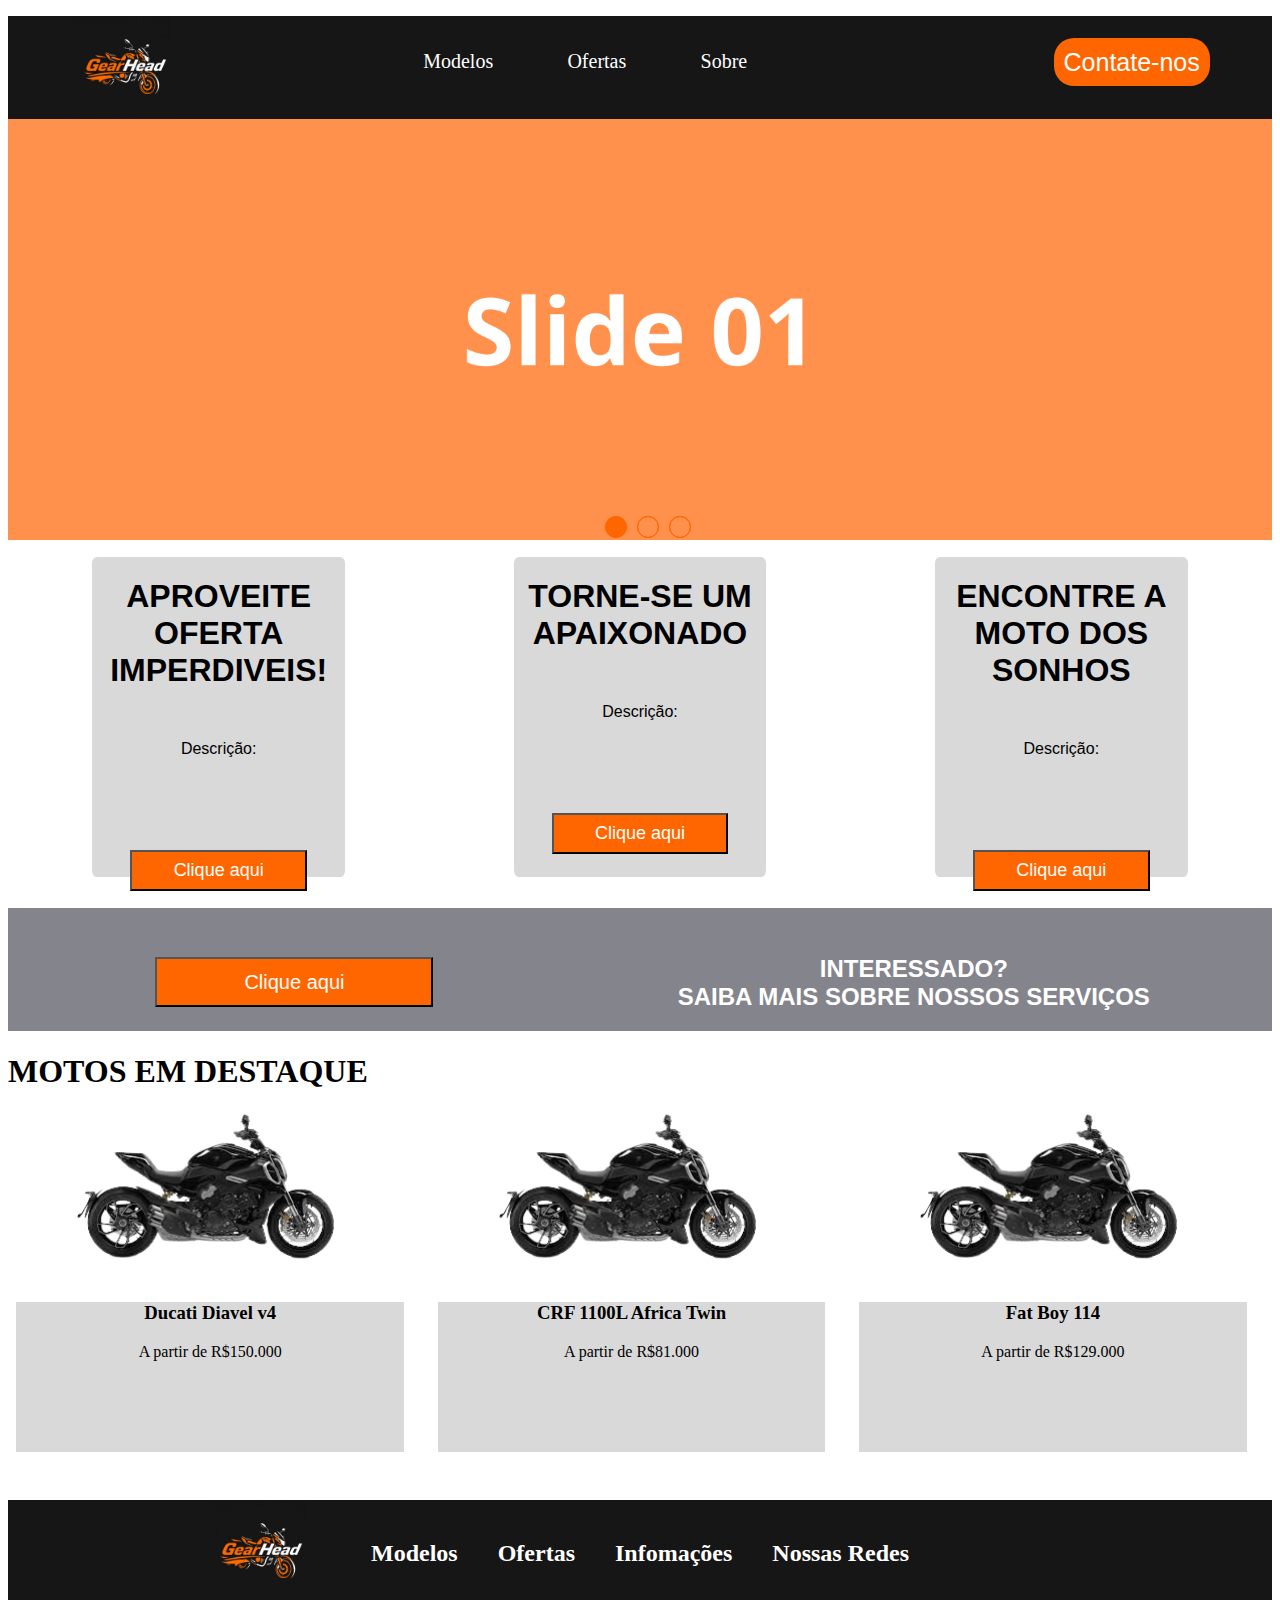
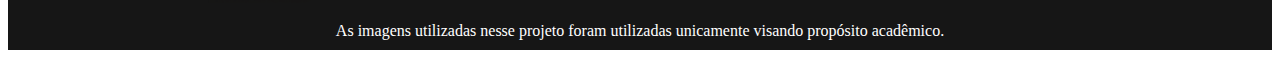
==== index.html @ 6c8fad57 "alteração no footer" ====
<!DOCTYPE html>
<html lang="pt-br">
<head>
    <meta charset="UTF-8">
    <meta name="viewport" content="width=device-width, initial-scale=1.0">
    <link rel="stylesheet" href="index.css">
    <link rel="preconnect" href="https://fonts.googleapis.com">
    <link rel="preconnect" href="https://fonts.gstatic.com" crossorigin>
    <script src="slide.js" defer></script>
    <script src="menu.js" defer></script>
    <title>GearHead</title>
</head>
<body>
    <header>
        <div><img src="Imagens/Logo.png" alt="" class="logo"></div>
        <div><button onclick="toggleMenu()" class="menu_icon"><img src="Imagens/menu_fill.png" alt="" width="35px" id="menu_icon"></button></div>
        <div class="menu_aba">    
            <ul class="links">
                <li>
                    <a class="a_link" href="modelos.html">Modelos</a>
                </li>
                <li>
                    <a class="a_link" href="ofertas.html">Ofertas</a>
                </li>
                <li>
                    <a class="a_link" href="sobre.html">Sobre</a>
                </li>
                <li id="li_button">
                    <a href="contato.html" class="contato">Contate-nos</a>
                </li> 
            </ul>
        </div>
    </header>
    
    <section class="slider">
        <div class="slider-content">
            <input type="radio" name="btn-radio" id="radio1">
            <input type="radio" name="btn-radio" id="radio2">
            <input type="radio" name="btn-radio" id="radio3">

            <div class="slide-box primeiro">
                <img class="img-desktop" src="Imagens/SLIDE 01.png" alt="slide 1">
                <img class="img-mobile"src="Imagens/Slide 01 mob.png" alt="slide 1">
            </div>

            <div class="slide-box">
                <img class="img-desktop" src="Imagens/SLIDE 02.png" alt="slide 2">
                <img class="img-mobile" src="Imagens/Slide 02 mob.png" alt="slide 2">
            </div>

            <div class="slide-box">
                <img class="img-desktop" src="Imagens/SLIDE 03.png" alt="slide 3">
                <img class="img-mobile" src="Imagens/Slide 03 mob.png" alt="slide 3">
            </div>
            
            <div class="nav-auto">
                <div class="auto-btn1"></div>
                <div class="auto-btn2"></div>
                <div class="auto-btn3"></div>
            </div>

            <div class="nav-manual">
                <label for="radio1" class="manual-btn"></label>
                <label for="radio2" class="manual-btn"></label>
                <label for="radio3" class="manual-btn"></label>
            </div>
        </div>
    </section>

    <section class="container">
        <div class="card">
            <h1 class="title">APROVEITE OFERTA IMPERDIVEIS!</h1>
            <p>Descrição:</p>
            <button>Clique aqui</button>
        </div>
        <div class="card">
            <h1>TORNE-SE UM APAIXONADO</h1>
            <p>Descrição:</p>
            <button>Clique aqui</button>
        </div>
        <div class="card">
            <h1>ENCONTRE A MOTO DOS SONHOS</h1>
            <p>Descrição:</p>
            <button>Clique aqui</button>
        </div>
    </section>
    <section class="tira">
        <button>Clique aqui</button>
        
        <h2><br>INTERESSADO?<br>SAIBA MAIS SOBRE NOSSOS SERVIÇOS</h2>
    </section>
    
    <h1 class="destaque">MOTOS EM DESTAQUE</h1>
    
    <section class="container">
        <div class="ofertas">
            <a href="">
            <img src="Imagens/ducati-removebg-preview.png" alt="Ducati Diavel v4">
            <div class="baixo">
            <h3>Ducati Diavel v4</h3>
            <p>A partir de R$150.000</p>
        </a>
        </div>
        </div>
        <div class="ofertas">
        <a href="">
            <img src="Imagens/ducati-removebg-preview.png" alt="CRF 1100L Africa Twin">
            <div class="baixo">
            <h3>CRF 1100L Africa Twin </h3>
            <p>A partir de R$81.000</p>
        </a>
        </div>
        </div>
        <div class="ofertas">
        <a href="">
            <img src="Imagens/ducati-removebg-preview.png" alt="Fat Boy 114">
            <div class="baixo">
            <h3>Fat Boy 114</h3>
            <p>A partir de R$129.000</p>
        </a>
        </div>
        </div>
    </section>
    <div class="roda">     
        <img src="Imagens/Logo.png" alt="" class="icon">
    <div class="rodaPe">
        <a class="tit" href=""><h2 >Modelos</h2></a>
        <a class="tit" href=""><h2 >Ofertas</h2></a>
        <a class="tit" href=""><h2 >Infomações</h2></a>
        <a class="tit" href=""><h2 >Nossas Redes</h2></a>
    </div>
    <p class="ancora">As imagens utilizadas nesse projeto foram utilizadas unicamente visando propósito acadêmico.</p>
</div>

</body>
</html>
---- index.css ----
section.container{
  display: grid;
  grid-template-columns: 1fr 1fr 1fr;
  background-color: #ffff;
  text-align: center;
  margin-top: 1%;
  height: 300px;
}

.card{
  background-color: rgb(217, 217, 217);
  width: 60%;
  margin-left: 20%;
  height: 100%;
  border-radius: 2%;
  
}

.card h1{
  font-family: 'Righteous',sans-serif;
}

.card button{
  background-color: rgb(255, 102, 0, 1);
  color:white;
  height: 13%;
  width: 70%;
  font-size: large;
  font-family: 'Righteous',sans-serif;
  margin-top: 30%;
}

.card p{
  font-family: 'Righteous',sans-serif;
  margin-top: 20%;
}

.tira{
  background-color: rgb(132, 132, 140);
  margin-top: 4%;
  display: flex;
  align-items: center;
  justify-content: space-around;
}

.tira button{
  background-color: rgb(255, 102, 0, 1);
  color:white;
  height: 50px;
  width: 22%;
  font-size:  20px;
  font-family: 'Righteous',sans-serif;
  margin-top: 2%;
  margin-left: 2%;
  
  
}

.tira h2{
  font-family: 'Righteous',sans-serif;
  color: white;
  text-align: center;
}

.ofertas{
  margin-left: 2%;
  margin-right: 6%;
}
.baixo{
  background-color:  rgb(217, 217, 217);
  height: 50%;

}

.ofertas img{
  width: 300px;
}

.ofertas a{
  text-decoration: none;
  color:black;
}
.ofertas p{
  text-decoration: none;
  color:black;
}

.ofertas a:hover{
  text-decoration: none;
  color:rgb(255, 102, 0, 1);
}
.roda{
  background-color:rgba(22, 22, 22, 1);
  height: 150px;
  margin-top: 7%;
  align-items: flex-end;
}
.rodaPe{
  display: flex;
  flex-direction: row;
  justify-content: center;
  align-items: flex-end;
}

.icon{
  width: 103px;
  height: 103px;
  display: flex;
  position: absolute;
  margin-left: 200px;
}

.ancora{
  color:white;
  text-align: center;
}

.tit{
  margin: 20px;
  color: white;
  text-decoration:none; 
}

section.slider{
  margin: 0 auto;
  width: 100%;
  height: auto;
  padding: 0 !important; /*o !important serve para não criar mais espaços aicionais caso nescissário no mobile ou em telas maiores*/
  overflow: hidden;/*esconde a barra de rolagem mesmo que o conteudo sai da tela*/
}

.slider-content{
  width: 400%;
  height: auto;
  display:flex;
}

.slider-content input, .img-mobile{
  display: none;
  /*esconde as imagens tanto de mobile quando está no tamanho desktop*/
}

.slide-box{
  width: 25%;
  height: auto;
  position: relative;
  text-align: center;
  transition: 1s;
}

.slide-box img{
  width:100%;
}

.nav-manual, .nav-auto{
  position: absolute;/*usar para que não sobreponha outro elemento na tela*/
  width: 100%;
  margin-top: 31%;
  display: flex;
  justify-content: center;
}

.nav-manual .manual-btn, .nav-auto div{
  border: 1px solid rgb(255, 102, 0, 1);
  padding: 10px;
  border-radius: 50%;/*usamos esse elemento para deixar as bolinhas do carrosel redondas*/
  cursor: pointer; /*esse elemento faz quando passamos o cursor sobre as bolinhas apareça o dedinho*/
  transition: 0.2s;
}
/*O not:(:last-child), serve para aplicar o estilo para todos menos para o ultimo elemento*/
.nav-manual .manual-btn:not(:last-child), .nav-auto div:not(:last-child){
  margin-right: 10px;
}

.nav-manual .manual-btn:hover{
  background-color:rgb(255, 102, 0, 1);
}
/* o ~ indica um evento, nesse caso quando o id radio1 estiver marcado as classes nav-auto e auto-btn1 mudar a vor de fundo*/
#radio1:checked ~ .nav-auto .auto-btn1{
  background-color: rgb(255, 102, 0, 1);
}

#radio2:checked ~ .nav-auto .auto-btn2{
  background-color: rgb(255, 102, 0, 1);
}

#radio3:checked ~ .nav-auto .auto-btn3{
  background-color: rgb(255, 102, 0, 1);
}

#radio1:checked ~ .primeiro{
  margin-left: 0%;
}

#radio2:checked ~ .primeiro{
  margin-left: -25%;
}

#radio3:checked ~ .primeiro{
  margin-left: -50%;
}


@media screen and (max-width:960px){
  .img-desktop{
    display: none;
  }
  .img-mobile{
    display: block;
  }
  .nav-auto, .nav-manual{
    margin-top: 53%;
  }
}


/* ----------------MENU---------------*/
.body_menu{
  margin: 0;
}

header{
  background-color: rgba(22, 22, 22, 1);
  height: 103px;
}

.logo {
  width: 103px;
  height: 103px;
  margin-left: 5%;
  display: flex;
  position: absolute;
}

.logo_footer{
width:150px;
height: 150px;
}

.menu_icon{
  display: none;
  position: absolute;
  margin-left: 80%;
  margin-top: 32px;
  width: 32px;
  height: 32px;
  padding: 0px 0px;
  border: 0;
  background-color: rgba(22, 22, 22, 1);
}

.footer{
background-color: rgba(22, 22, 22, 1);
/* Retirar depois */
display: flex;
flex-direction: column-reverse;
justify-content: flex-end;
align-self: flex-end;
width: 100%;
height:250px;
}

/*---------Menu mobile----------*/

@media (max-width: 960px) {
.links {
    display: none; /* Esconde o menu inicialmente */
    flex-direction: column;
    position: absolute;
    top: 103px;
    right: 0;
    width: 100%;
    background-color: rgba(22, 22, 22, 1);
    height: 100%;
}
.links.active {
    display: flex; /* Exibe o menu quando ativado */
    
}

.menu_icon {
    display: block; /* Exibe o ícone de menu sanduíche */
    
}


.menu_aba{
    flex-direction: column;
    width: 100%;
    text-align: justify;
    margin-left: 0;
    height: 100;
    
}

.menu_aba ul li {
    margin: 0px;
         
}

ul li .a_link{
  font-size: 25px;
  text-align: start;
  border: 10;
  border-color: rgb(72, 72, 72);
  border-style: double;
  border-top: 0;
  border-left: 0;
  border-right: 0;
  padding: 30px 0;
  font-family: 'Righteous',sans-serif;
}

#li_button{
  position:absolute;
  float: none;
  margin-top: 20px;
}

#li_button .contato{
  color: rgba(255, 102, 0, 1);
  border: 0;
  background-color: rgba(22, 22, 22, 1);
  padding: 0;
  border-style: none;
  border-radius: 0;
  }
}



/*----------Menu_desktop----------*/  


.teste{
font-size: 0%;
}

@media (max-width:1920px) {

.menu_aba ul {
  list-style-type: none;
  margin-left: 30%;
  padding: 20px;
  overflow: hidden;
  background-color: rgba(22, 22, 22, 1);
}

.menu_aba ul li{
  margin-right: 5%;
}

.a_link:hover{
  color: rgba(255, 102, 0, 1);
}

#li_button{
  position: relative;
  float: right;
  margin-top: 12px;
}

#li_button .contato{
  background-color: rgba(255, 102, 0, 1);
  border-radius: 20px;
  padding: 8px;
  font-family: 'Righteous',sans-serif;
  font-size: 25px;
  padding: 10px;
  color: white;
  text-decoration: none;

}

.menu_aba li {
  display: inline;
  float: left;
}

li .a_link {
  display: block;
  color: white;
  text-align: center;
  padding: 14px 16px;
  text-decoration: none;
  font-size: 20px;
}

}
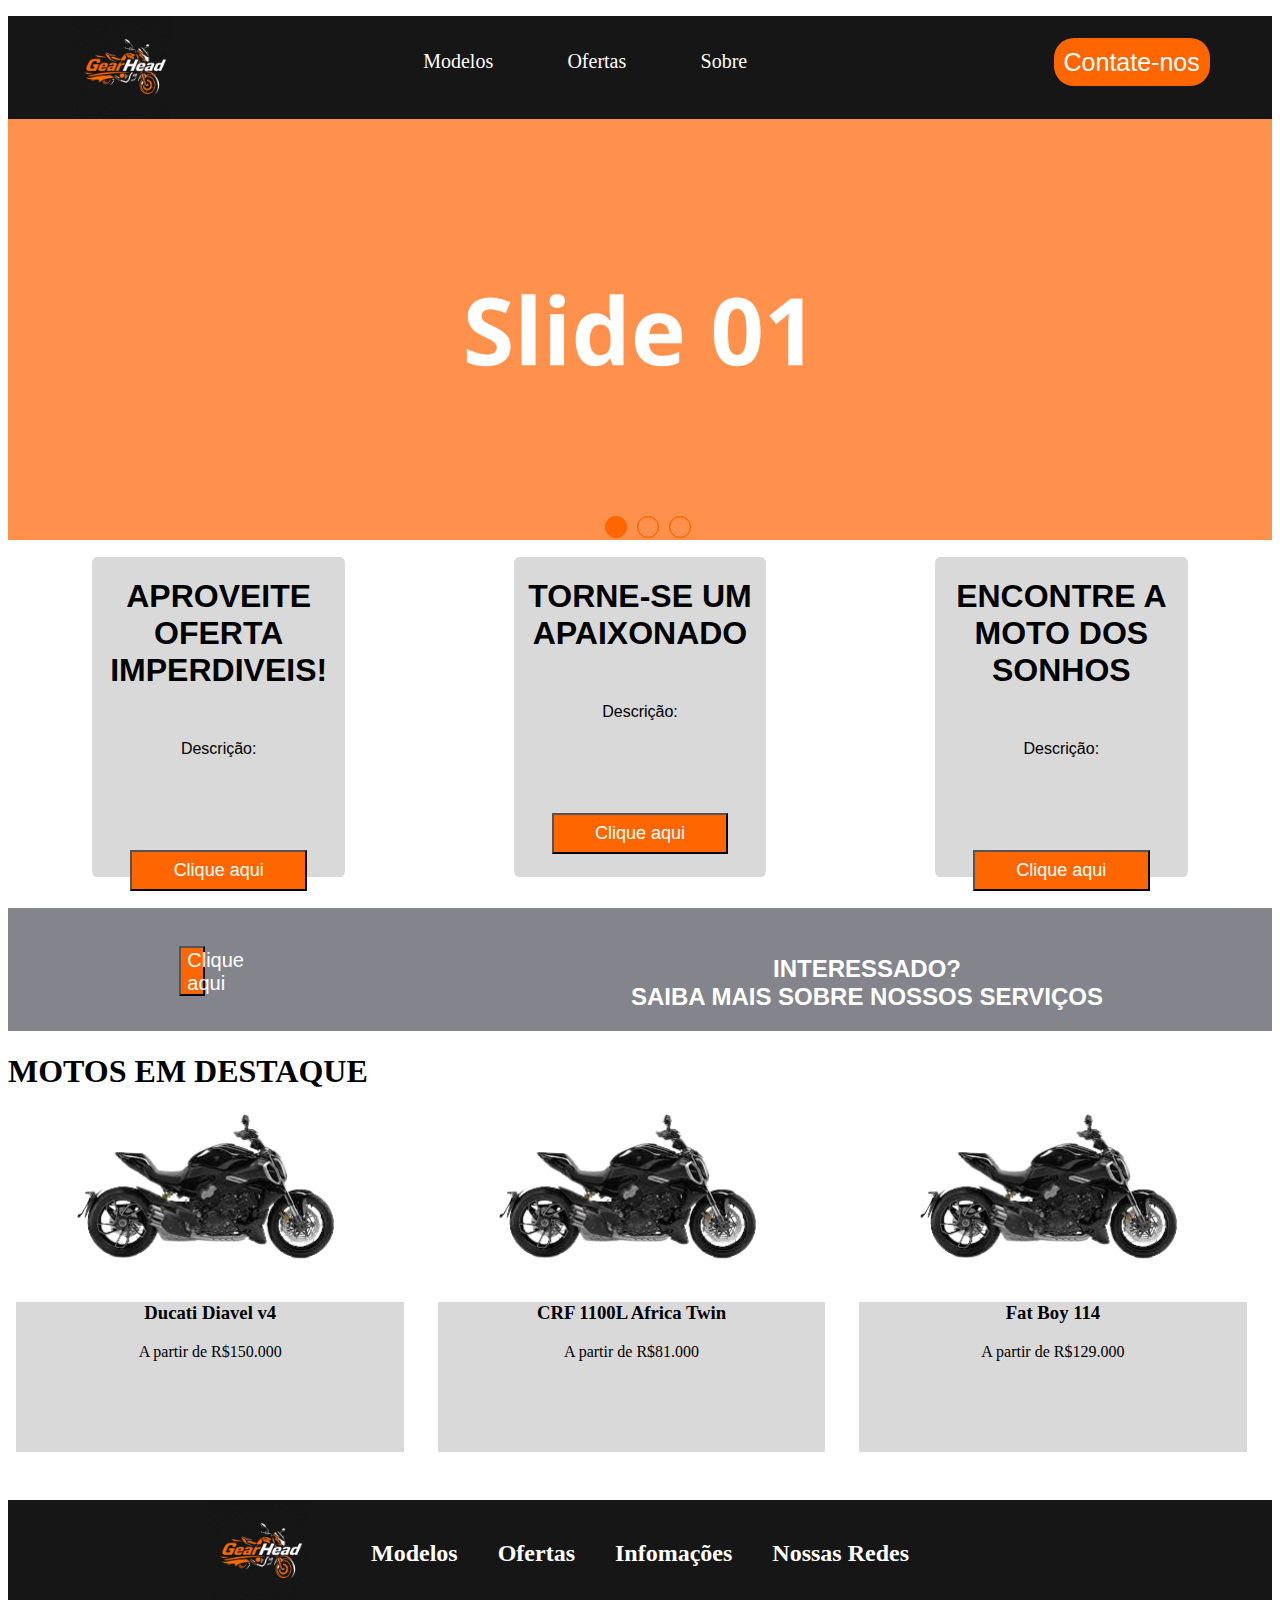
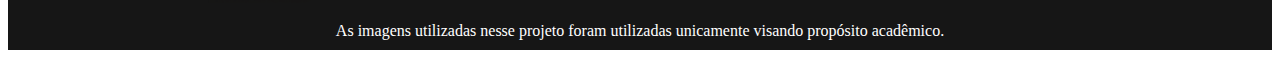
==== commit 09459dc5: "alteração" ====
--- a/index.html
+++ b/index.html
@@ -32,7 +32,8 @@
         </div>
     </header>
     
-    <section class="slider">
+    <section>
+        <div class="slider">
         <div class="slider-content">
             <input type="radio" name="btn-radio" id="radio1">
             <input type="radio" name="btn-radio" id="radio2">
@@ -65,9 +66,9 @@
                 <label for="radio3" class="manual-btn"></label>
             </div>
         </div>
-    </section>
-
-    <section class="container">
+    
+    </div>
+    <div class="container">
         <div class="card">
             <h1 class="title">APROVEITE OFERTA IMPERDIVEIS!</h1>
             <p>Descrição:</p>
@@ -83,16 +84,19 @@
             <p>Descrição:</p>
             <button>Clique aqui</button>
         </div>
-    </section>
-    <section class="tira">
-        <button>Clique aqui</button>
-        
-        <h2><br>INTERESSADO?<br>SAIBA MAIS SOBRE NOSSOS SERVIÇOS</h2>
-    </section>
+    </div>
+    <div class="tira">
+        <div>
+            <button>Clique aqui</button>
+        </div>
+        <div>
+            <h2><br>INTERESSADO?<br>SAIBA MAIS SOBRE NOSSOS SERVIÇOS</h2>
+        </div>
+    </div>
     
     <h1 class="destaque">MOTOS EM DESTAQUE</h1>
     
-    <section class="container">
+    <div class="container">
         <div class="ofertas">
             <a href="">
             <img src="Imagens/ducati-removebg-preview.png" alt="Ducati Diavel v4">
@@ -120,7 +124,7 @@
         </a>
         </div>
         </div>
-    </section>
+    </div>
     <div class="roda">     
         <img src="Imagens/Logo.png" alt="" class="icon">
     <div class="rodaPe">
@@ -131,6 +135,7 @@
     </div>
     <p class="ancora">As imagens utilizadas nesse projeto foram utilizadas unicamente visando propósito acadêmico.</p>
 </div>
+</section>
 
 </body>
 </html>--- a/index.css
+++ b/index.css
@@ -1,4 +1,4 @@
-section.container{
+.container{
   display: grid;
   grid-template-columns: 1fr 1fr 1fr;
   background-color: #ffff;
@@ -121,7 +121,7 @@
   text-decoration:none; 
 }
 
-section.slider{
+.slider{
   margin: 0 auto;
   width: 100%;
   height: auto;
@@ -211,6 +211,31 @@
   .nav-auto, .nav-manual{
     margin-top: 53%;
   }
+  .container{
+    display: grid;
+    grid-template-columns: 1fr;
+    background-color: #ffff;
+  }
+  .card{
+    background-color: rgb(217, 217, 217);
+    width: 40%;
+    margin-left: 30%;
+    height: 90%;
+    border-radius: 2%;
+    margin-top: 70px;
+  }
+  .card button{
+    background-color: rgb(255, 102, 0, 1);
+    color:white;
+    height: 13%;
+    width: 70%;
+    font-size: large;
+    font-family: 'Righteous',sans-serif;
+  }
+  .card p{
+  font-family: 'Righteous',sans-serif;
+  margin-top: 20%;
+}
 }
 
 
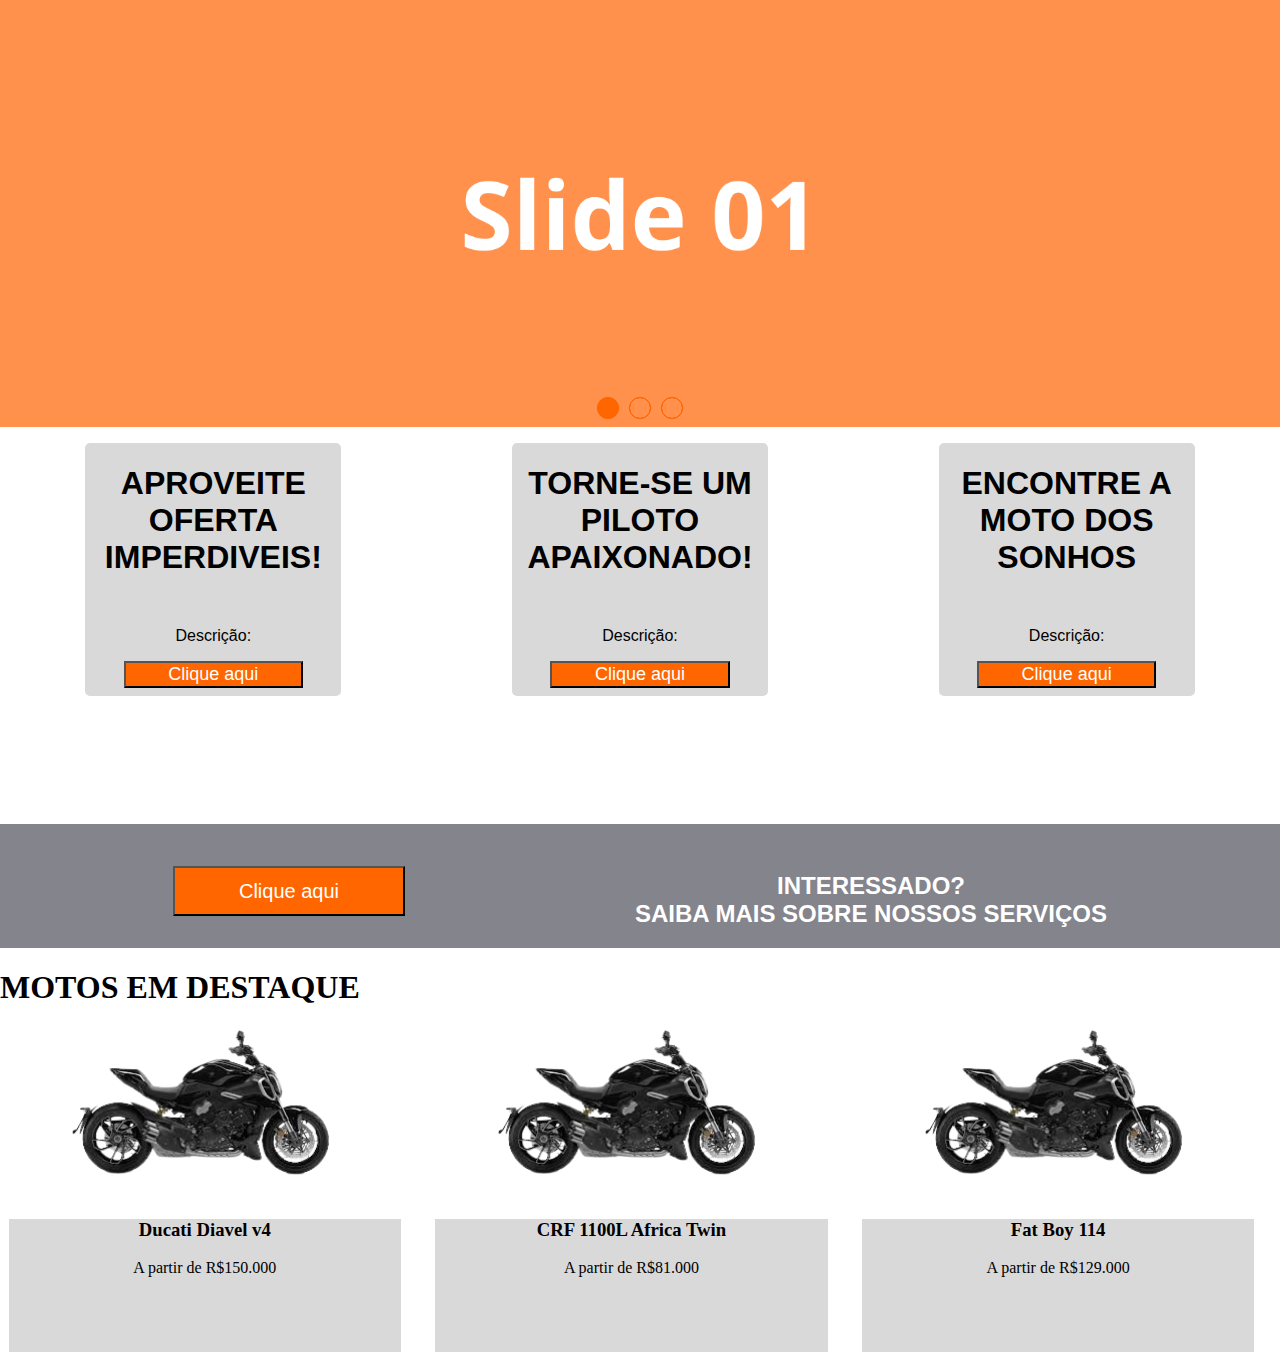
==== commit efc70a37: "Problema Resolvido" ====
--- a/index.html
+++ b/index.html
@@ -11,27 +11,6 @@
     <title>GearHead</title>
 </head>
 <body>
-    <header>
-        <div><img src="Imagens/Logo.png" alt="" class="logo"></div>
-        <div><button onclick="toggleMenu()" class="menu_icon"><img src="Imagens/menu_fill.png" alt="" width="35px" id="menu_icon"></button></div>
-        <div class="menu_aba">    
-            <ul class="links">
-                <li>
-                    <a class="a_link" href="modelos.html">Modelos</a>
-                </li>
-                <li>
-                    <a class="a_link" href="ofertas.html">Ofertas</a>
-                </li>
-                <li>
-                    <a class="a_link" href="sobre.html">Sobre</a>
-                </li>
-                <li id="li_button">
-                    <a href="contato.html" class="contato">Contate-nos</a>
-                </li> 
-            </ul>
-        </div>
-    </header>
-    
     <section>
         <div class="slider">
         <div class="slider-content">
@@ -75,7 +54,7 @@
             <button>Clique aqui</button>
         </div>
         <div class="card">
-            <h1>TORNE-SE UM APAIXONADO</h1>
+            <h1>TORNE-SE UM PILOTO APAIXONADO! </h1>
             <p>Descrição:</p>
             <button>Clique aqui</button>
         </div>
@@ -125,16 +104,7 @@
         </div>
         </div>
     </div>
-    <div class="roda">     
-        <img src="Imagens/Logo.png" alt="" class="icon">
-    <div class="rodaPe">
-        <a class="tit" href=""><h2 >Modelos</h2></a>
-        <a class="tit" href=""><h2 >Ofertas</h2></a>
-        <a class="tit" href=""><h2 >Infomações</h2></a>
-        <a class="tit" href=""><h2 >Nossas Redes</h2></a>
-    </div>
-    <p class="ancora">As imagens utilizadas nesse projeto foram utilizadas unicamente visando propósito acadêmico.</p>
-</div>
+    
 </section>
 
 </body>
--- a/index.css
+++ b/index.css
@@ -1,17 +1,20 @@
+body{
+  margin:0;
+}
 .container{
   display: grid;
   grid-template-columns: 1fr 1fr 1fr;
   background-color: #ffff;
   text-align: center;
   margin-top: 1%;
-  height: 300px;
+  height: auto;
 }
 
 .card{
   background-color: rgb(217, 217, 217);
   width: 60%;
   margin-left: 20%;
-  height: 100%;
+  height: auto;
   border-radius: 2%;
   
 }
@@ -23,11 +26,11 @@
 .card button{
   background-color: rgb(255, 102, 0, 1);
   color:white;
-  height: 13%;
+  height: auto;
   width: 70%;
   font-size: large;
   font-family: 'Righteous',sans-serif;
-  margin-top: 30%;
+  margin-bottom: 3%;
 }
 
 .card p{
@@ -37,7 +40,7 @@
 
 .tira{
   background-color: rgb(132, 132, 140);
-  margin-top: 4%;
+  margin-top: 10%;
   display: flex;
   align-items: center;
   justify-content: space-around;
@@ -47,11 +50,11 @@
   background-color: rgb(255, 102, 0, 1);
   color:white;
   height: 50px;
-  width: 22%;
-  font-size:  20px;
-  font-family: 'Righteous',sans-serif;
-  margin-top: 2%;
-  margin-left: 2%;
+  width: 200%;
+  font-size:  large;
+  font-family: 'Righteous',sans-serif;
+  margin-top: 10%;
+  font-size: 20px;
   
   
 }
@@ -236,179 +239,18 @@
   font-family: 'Righteous',sans-serif;
   margin-top: 20%;
 }
-}
-
-
-/* ----------------MENU---------------*/
-.body_menu{
-  margin: 0;
-}
-
-header{
-  background-color: rgba(22, 22, 22, 1);
-  height: 103px;
-}
-
-.logo {
-  width: 103px;
-  height: 103px;
-  margin-left: 5%;
-  display: flex;
-  position: absolute;
-}
-
-.logo_footer{
-width:150px;
-height: 150px;
-}
-
-.menu_icon{
-  display: none;
-  position: absolute;
-  margin-left: 80%;
-  margin-top: 32px;
-  width: 32px;
-  height: 32px;
-  padding: 0px 0px;
-  border: 0;
-  background-color: rgba(22, 22, 22, 1);
-}
-
-.footer{
-background-color: rgba(22, 22, 22, 1);
-/* Retirar depois */
-display: flex;
-flex-direction: column-reverse;
-justify-content: flex-end;
-align-self: flex-end;
-width: 100%;
-height:250px;
-}
-
-/*---------Menu mobile----------*/
-
-@media (max-width: 960px) {
-.links {
-    display: none; /* Esconde o menu inicialmente */
-    flex-direction: column;
-    position: absolute;
-    top: 103px;
-    right: 0;
-    width: 100%;
-    background-color: rgba(22, 22, 22, 1);
-    height: 100%;
-}
-.links.active {
-    display: flex; /* Exibe o menu quando ativado */
-    
-}
-
-.menu_icon {
-    display: block; /* Exibe o ícone de menu sanduíche */
-    
-}
-
-
-.menu_aba{
-    flex-direction: column;
-    width: 100%;
-    text-align: justify;
-    margin-left: 0;
-    height: 100;
-    
-}
-
-.menu_aba ul li {
-    margin: 0px;
-         
-}
-
-ul li .a_link{
-  font-size: 25px;
-  text-align: start;
-  border: 10;
-  border-color: rgb(72, 72, 72);
-  border-style: double;
-  border-top: 0;
-  border-left: 0;
-  border-right: 0;
-  padding: 30px 0;
-  font-family: 'Righteous',sans-serif;
-}
-
-#li_button{
-  position:absolute;
-  float: none;
-  margin-top: 20px;
-}
-
-#li_button .contato{
-  color: rgba(255, 102, 0, 1);
-  border: 0;
-  background-color: rgba(22, 22, 22, 1);
-  padding: 0;
-  border-style: none;
-  border-radius: 0;
-  }
-}
-
-
-
-/*----------Menu_desktop----------*/  
-
-
-.teste{
-font-size: 0%;
-}
-
-@media (max-width:1920px) {
-
-.menu_aba ul {
-  list-style-type: none;
-  margin-left: 30%;
-  padding: 20px;
-  overflow: hidden;
-  background-color: rgba(22, 22, 22, 1);
-}
-
-.menu_aba ul li{
-  margin-right: 5%;
-}
-
-.a_link:hover{
-  color: rgba(255, 102, 0, 1);
-}
-
-#li_button{
-  position: relative;
-  float: right;
-  margin-top: 12px;
-}
-
-#li_button .contato{
-  background-color: rgba(255, 102, 0, 1);
-  border-radius: 20px;
-  padding: 8px;
-  font-family: 'Righteous',sans-serif;
-  font-size: 25px;
-  padding: 10px;
-  color: white;
-  text-decoration: none;
-
-}
-
-.menu_aba li {
-  display: inline;
-  float: left;
-}
-
-li .a_link {
-  display: block;
-  color: white;
-  text-align: center;
-  padding: 14px 16px;
-  text-decoration: none;
-  font-size: 20px;
-}
-
-}+.roda{
+  background-color:rgba(22, 22, 22, 1);
+  height: auto;
+  margin-top: 7%;
+  align-items: flex-end;
+}
+.rodaPe{
+  display: flex;
+  flex-direction: column;
+  justify-content: center;
+  align-items: flex-end;
+}
+}
+
+
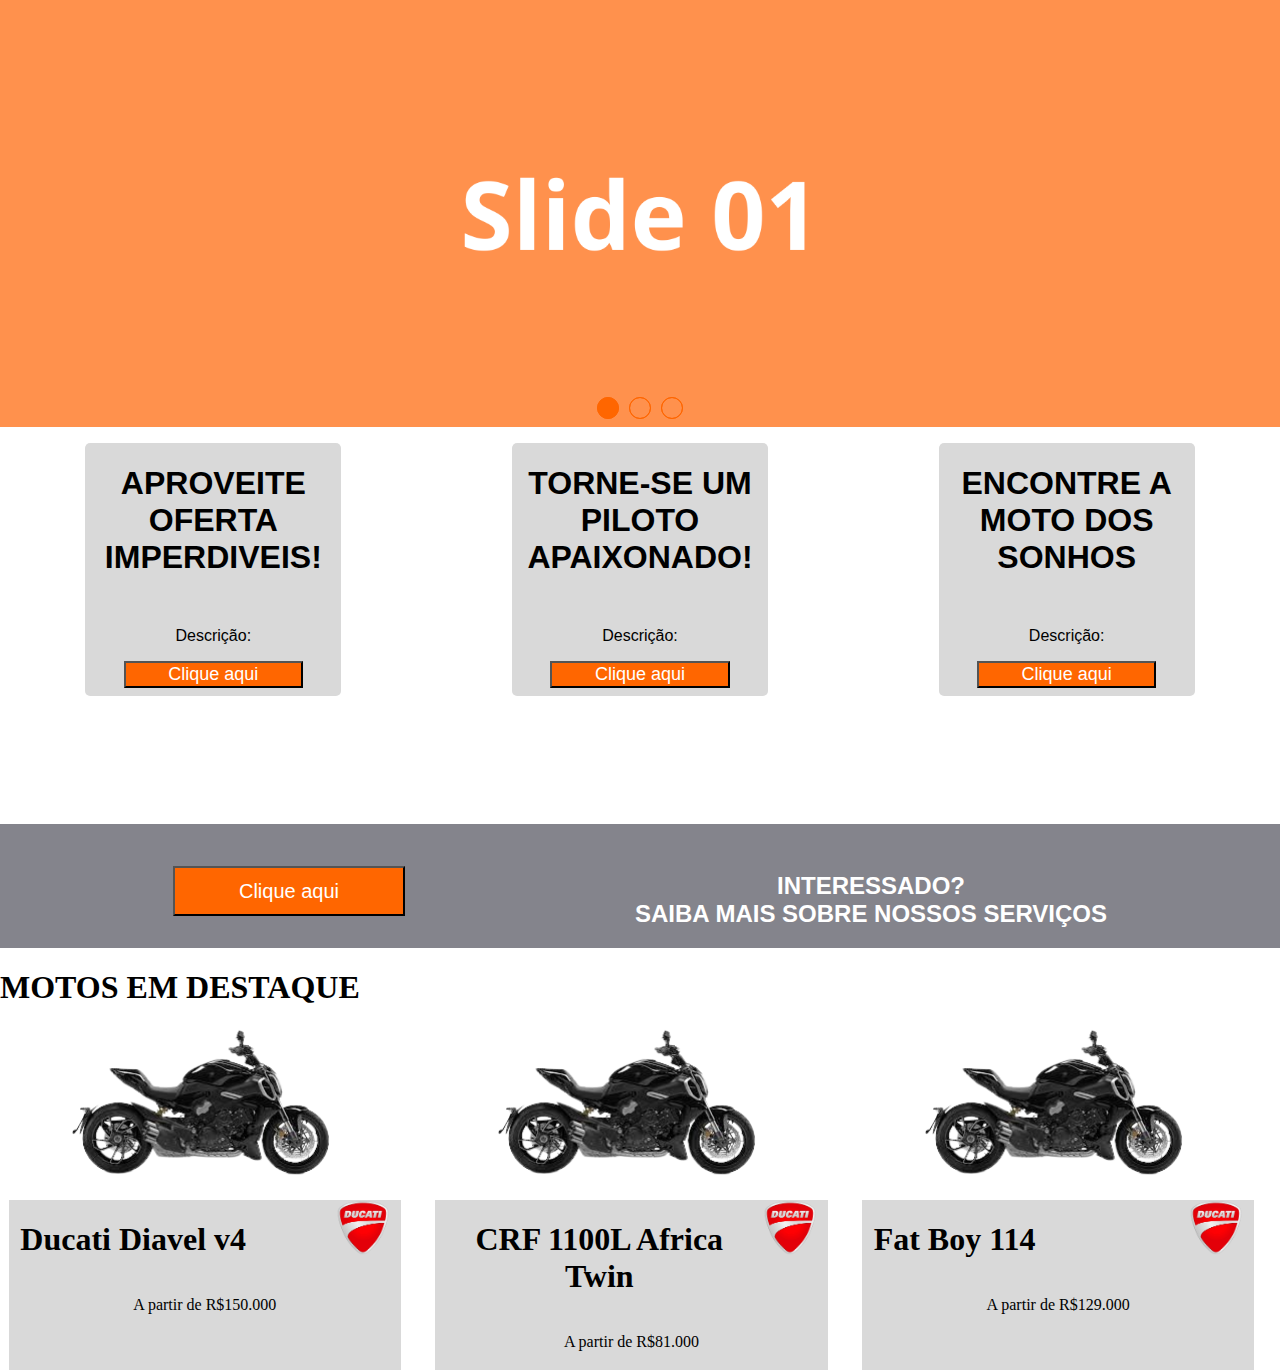
==== commit f2a355fb: "feito a parte dos icones das marcas para as motos em oferta" ====
--- a/index.html
+++ b/index.html
@@ -19,18 +19,18 @@
             <input type="radio" name="btn-radio" id="radio3">
 
             <div class="slide-box primeiro">
-                <img class="img-desktop" src="Imagens/SLIDE 01.png" alt="slide 1">
-                <img class="img-mobile"src="Imagens/Slide 01 mob.png" alt="slide 1">
+               <a href=""> <img class="img-desktop" src="Imagens/SLIDE 01.png" alt="slide 1"></a>
+                <a href=""><img class="img-mobile"src="Imagens/Slide 01 mob.png" alt="slide 1"></a>
             </div>
 
             <div class="slide-box">
-                <img class="img-desktop" src="Imagens/SLIDE 02.png" alt="slide 2">
-                <img class="img-mobile" src="Imagens/Slide 02 mob.png" alt="slide 2">
+                <a href=""><img class="img-desktop" src="Imagens/SLIDE 02.png" alt="slide 2"></a>
+                <a href=""><img class="img-mobile" src="Imagens/Slide 02 mob.png" alt="slide 2"></a>
             </div>
 
             <div class="slide-box">
-                <img class="img-desktop" src="Imagens/SLIDE 03.png" alt="slide 3">
-                <img class="img-mobile" src="Imagens/Slide 03 mob.png" alt="slide 3">
+                <a href=""><img class="img-desktop" src="Imagens/SLIDE 03.png" alt="slide 3"></a>
+                <a href=""><img class="img-mobile" src="Imagens/Slide 03 mob.png" alt="slide 3"></a>
             </div>
             
             <div class="nav-auto">
@@ -76,32 +76,46 @@
     <h1 class="destaque">MOTOS EM DESTAQUE</h1>
     
     <div class="container">
+
         <div class="ofertas">
             <a href="">
-            <img src="Imagens/ducati-removebg-preview.png" alt="Ducati Diavel v4">
+            <img class="motos" src="Imagens/ducati-removebg-preview.png" alt="Ducati Diavel v4">
             <div class="baixo">
-            <h3>Ducati Diavel v4</h3>
+            <div class="flex">
+            <h1>Ducati Diavel v4</h1>
+            <img class="ofertaIcon" src="Imagens/ducati_logo-removebg-preview.png" alt="">
+            </div>
             <p>A partir de R$150.000</p>
+        </div>
+            
         </a>
         </div>
-        </div>
+
         <div class="ofertas">
         <a href="">
-            <img src="Imagens/ducati-removebg-preview.png" alt="CRF 1100L Africa Twin">
+            <img class="motos" src="Imagens/ducati-removebg-preview.png" alt="CRF 1100L Africa Twin">
             <div class="baixo">
-            <h3>CRF 1100L Africa Twin </h3>
-            <p>A partir de R$81.000</p>
+                <div class="flex">
+                    <h1>CRF 1100L Africa Twin </h1>
+                    <img class="ofertaIcon" src="Imagens/ducati_logo-removebg-preview.png" alt="">
+                </div>
+                <p>A partir de R$81.000</p>
+            </div>
         </a>
         </div>
-        </div>
+        
         <div class="ofertas">
         <a href="">
-            <img src="Imagens/ducati-removebg-preview.png" alt="Fat Boy 114">
+            <img class="motos" src="Imagens/ducati-removebg-preview.png" alt="Fat Boy 114">
             <div class="baixo">
-            <h3>Fat Boy 114</h3>
+                <div class="flex">
+            <h1>Fat Boy 114</h1>
+            <img class="ofertaIcon" src="Imagens/ducati_logo-removebg-preview.png" alt="">
+                 </div>
             <p>A partir de R$129.000</p>
+            </div>
+        </div>
         </a>
-        </div>
         </div>
     </div>
     
--- a/index.css
+++ b/index.css
@@ -68,14 +68,23 @@
 .ofertas{
   margin-left: 2%;
   margin-right: 6%;
+
 }
 .baixo{
   background-color:  rgb(217, 217, 217);
   height: 50%;
-
-}
-
-.ofertas img{
+  
+}
+.baixo .ofertaIcon{
+  width: 20%;
+  height: 30%;
+}
+.flex{
+  display: flex;
+  justify-content: space-between;
+  margin-left: 3%;
+}
+.ofertas .motos{
   width: 300px;
 }
 
@@ -92,18 +101,7 @@
   text-decoration: none;
   color:rgb(255, 102, 0, 1);
 }
-.roda{
-  background-color:rgba(22, 22, 22, 1);
-  height: 150px;
-  margin-top: 7%;
-  align-items: flex-end;
-}
-.rodaPe{
-  display: flex;
-  flex-direction: row;
-  justify-content: center;
-  align-items: flex-end;
-}
+
 
 .icon{
   width: 103px;
@@ -123,6 +121,7 @@
   color: white;
   text-decoration:none; 
 }
+
 
 .slider{
   margin: 0 auto;
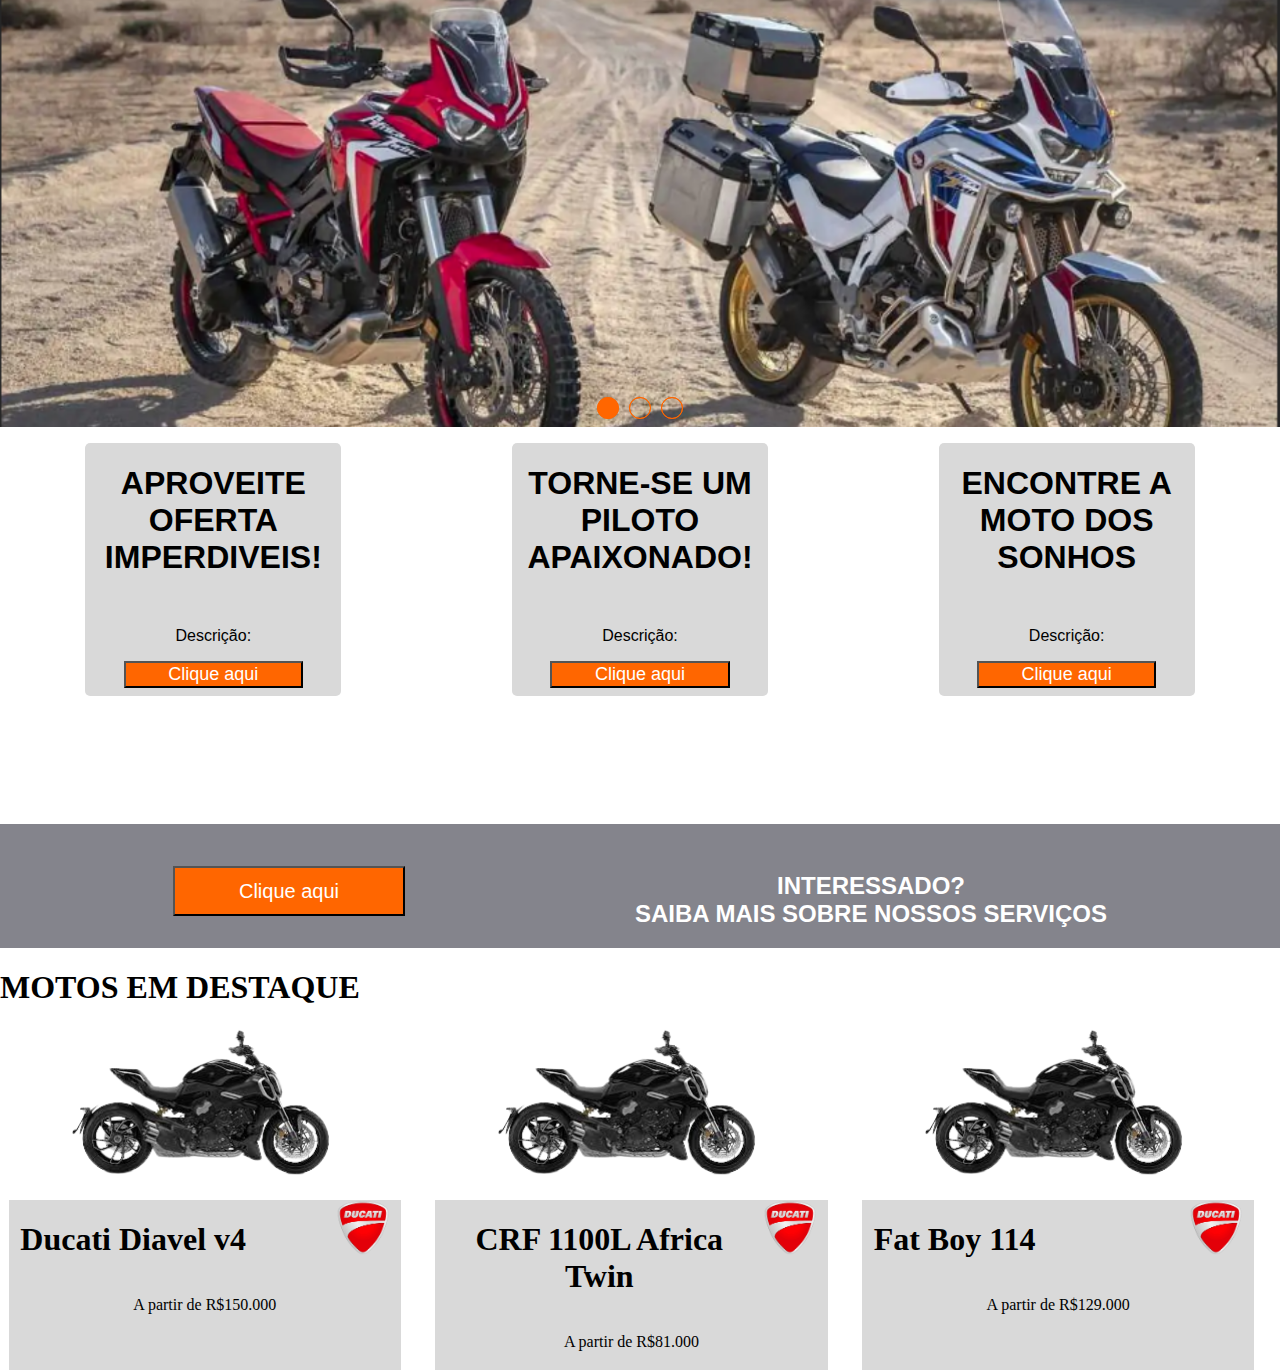
==== commit 2cd3bb18: "Alteração no carrosel incluindo as img das motos e eoranização das imagens da pagina do index" ====
--- a/index.html
+++ b/index.html
@@ -19,18 +19,18 @@
             <input type="radio" name="btn-radio" id="radio3">
 
             <div class="slide-box primeiro">
-               <a href=""> <img class="img-desktop" src="Imagens/SLIDE 01.png" alt="slide 1"></a>
-                <a href=""><img class="img-mobile"src="Imagens/Slide 01 mob.png" alt="slide 1"></a>
+               <a href=""> <img class="img-desktop" src="Imagens/AfricaTwinDesk.png" alt="slide 1"></a>
+                <a href=""><img class="img-mobile" src="Imagens/AfricaTwinMob.png" alt="slide 1"></a>
             </div>
 
             <div class="slide-box">
-                <a href=""><img class="img-desktop" src="Imagens/SLIDE 02.png" alt="slide 2"></a>
-                <a href=""><img class="img-mobile" src="Imagens/Slide 02 mob.png" alt="slide 2"></a>
+                <a href=""><img class="img-desktop" src="Imagens/DucatiDiavelDesk1.png" alt="slide 2"></a>
+                <a href=""><img class="img-mobile" src="Imagens/DucatiDiavelMob.png" alt="slide 2"></a>
             </div>
 
             <div class="slide-box">
-                <a href=""><img class="img-desktop" src="Imagens/SLIDE 03.png" alt="slide 3"></a>
-                <a href=""><img class="img-mobile" src="Imagens/Slide 03 mob.png" alt="slide 3"></a>
+                <a href=""><img class="img-desktop" src="Imagens/_FatBoyDesk.png" alt="slide 3"></a>
+                <a href=""><img class="img-mobile" src="Imagens/FatBoyMob.png" alt="slide 3"></a>
             </div>
             
             <div class="nav-auto">
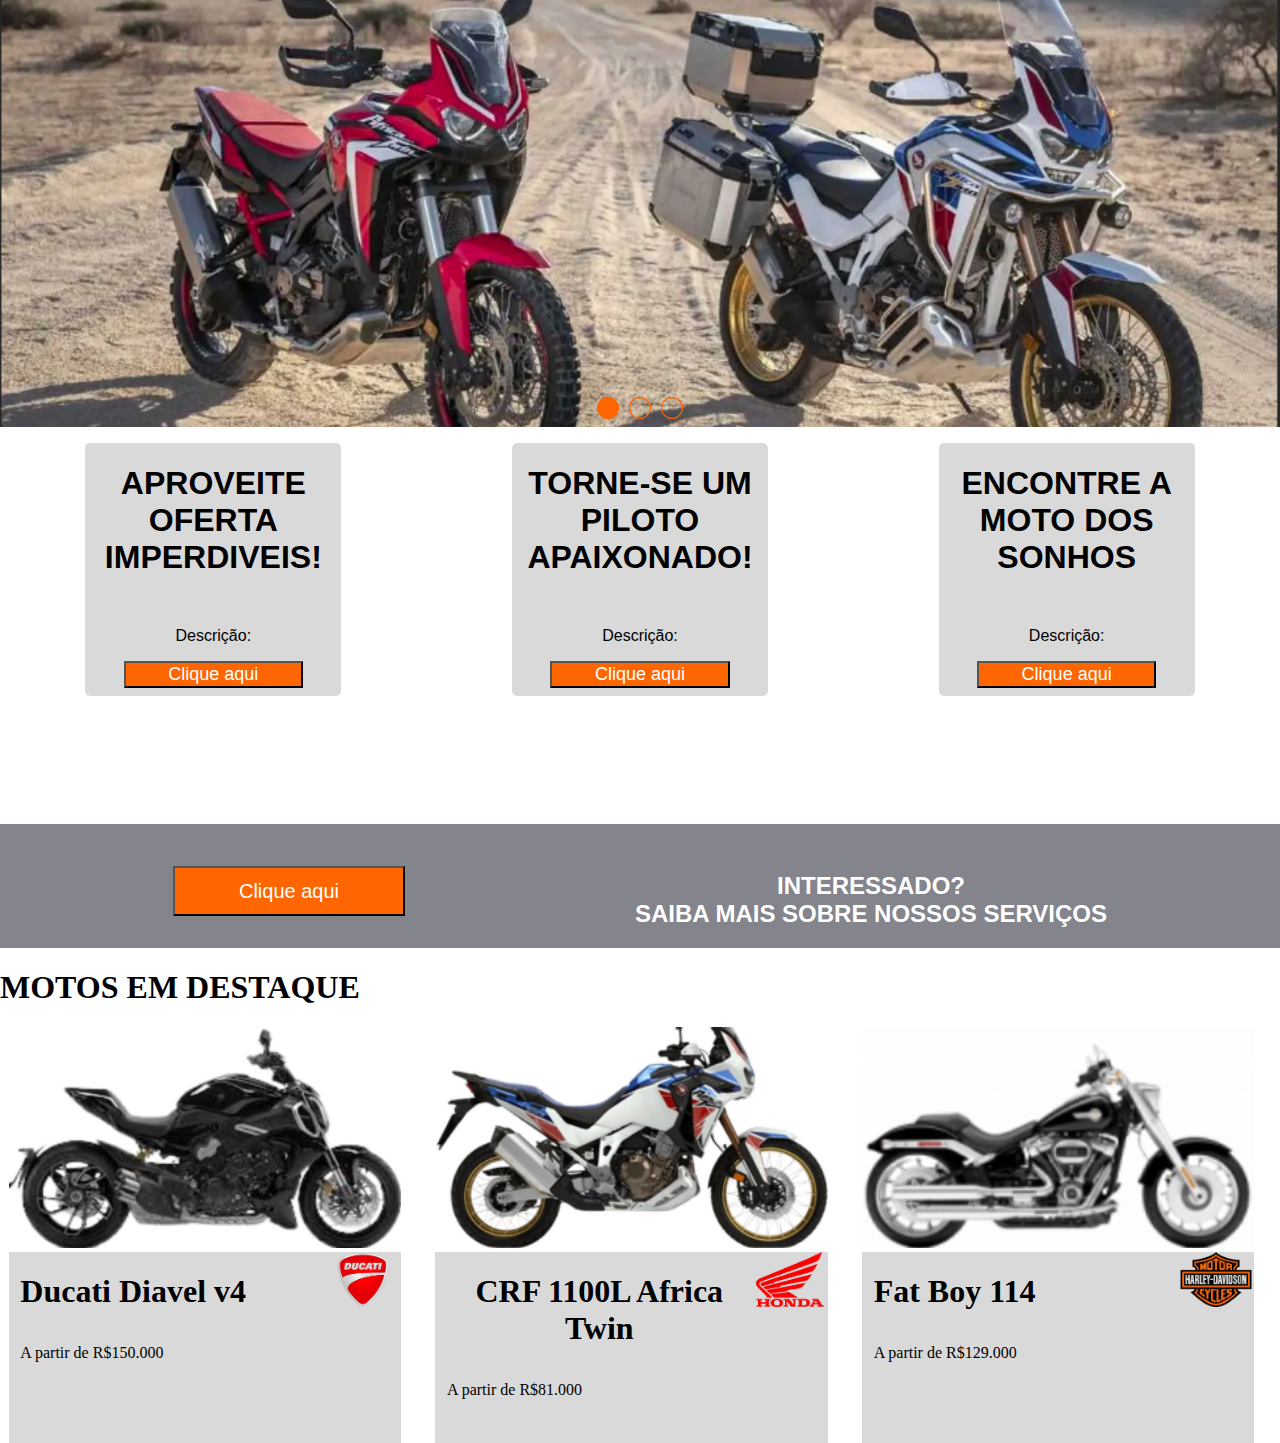
==== commit 8be03590: "Index finalizado" ====
--- a/index.html
+++ b/index.html
@@ -24,7 +24,7 @@
             </div>
 
             <div class="slide-box">
-                <a href=""><img class="img-desktop" src="Imagens/DucatiDiavelDesk1.png" alt="slide 2"></a>
+                <a href=""><img class="img-desktop" src="Imagens/DucatiDiavelDesk.png" alt="slide 2"></a>
                 <a href=""><img class="img-mobile" src="Imagens/DucatiDiavelMob.png" alt="slide 2"></a>
             </div>
 
@@ -79,11 +79,11 @@
 
         <div class="ofertas">
             <a href="">
-            <img class="motos" src="Imagens/ducati-removebg-preview.png" alt="Ducati Diavel v4">
+            <img class="motos" src="Imagens/DucatiDiavelOfertas.png" alt="Ducati Diavel v4">
             <div class="baixo">
             <div class="flex">
             <h1>Ducati Diavel v4</h1>
-            <img class="ofertaIcon" src="Imagens/ducati_logo-removebg-preview.png" alt="">
+            <img class="ofertaIcon" src="Imagens/DucatiLogo.png" alt="">
             </div>
             <p>A partir de R$150.000</p>
         </div>
@@ -93,11 +93,11 @@
 
         <div class="ofertas">
         <a href="">
-            <img class="motos" src="Imagens/ducati-removebg-preview.png" alt="CRF 1100L Africa Twin">
+            <img class="motos" src="Imagens/AfricaTwinOferta.png" alt="CRF 1100L Africa Twin">
             <div class="baixo">
                 <div class="flex">
                     <h1>CRF 1100L Africa Twin </h1>
-                    <img class="ofertaIcon" src="Imagens/ducati_logo-removebg-preview.png" alt="">
+                    <img class="ofertaIcon" src="Imagens/HondaLogo.png" alt="">
                 </div>
                 <p>A partir de R$81.000</p>
             </div>
@@ -106,11 +106,11 @@
         
         <div class="ofertas">
         <a href="">
-            <img class="motos" src="Imagens/ducati-removebg-preview.png" alt="Fat Boy 114">
+            <img class="motos" src="Imagens/FatBoyOfertas.png" alt="Fat Boy 114">
             <div class="baixo">
                 <div class="flex">
             <h1>Fat Boy 114</h1>
-            <img class="ofertaIcon" src="Imagens/ducati_logo-removebg-preview.png" alt="">
+            <img class="ofertaIcon" src="Imagens/HarleyLogo.png" alt="">
                  </div>
             <p>A partir de R$129.000</p>
             </div>
--- a/index.css
+++ b/index.css
@@ -44,6 +44,7 @@
   display: flex;
   align-items: center;
   justify-content: space-around;
+  font-size: 100%;
 }
 
 .tira button{
@@ -55,8 +56,6 @@
   font-family: 'Righteous',sans-serif;
   margin-top: 10%;
   font-size: 20px;
-  
-  
 }
 
 .tira h2{
@@ -85,7 +84,8 @@
   margin-left: 3%;
 }
 .ofertas .motos{
-  width: 300px;
+  width: 100%;
+  height: auto;
 }
 
 .ofertas a{
@@ -94,7 +94,10 @@
 }
 .ofertas p{
   text-decoration: none;
-  color:black;
+  color: black;
+  justify-content: start;
+  display: flex;
+  margin: 3%;
 }
 
 .ofertas a:hover{
@@ -217,6 +220,7 @@
     display: grid;
     grid-template-columns: 1fr;
     background-color: #ffff;
+    margin: 3%;
   }
   .card{
     background-color: rgb(217, 217, 217);
@@ -238,18 +242,184 @@
   font-family: 'Righteous',sans-serif;
   margin-top: 20%;
 }
-.roda{
-  background-color:rgba(22, 22, 22, 1);
-  height: auto;
-  margin-top: 7%;
-  align-items: flex-end;
-}
-.rodaPe{
-  display: flex;
-  flex-direction: column;
-  justify-content: center;
-  align-items: flex-end;
-}
-}
-
-
+.tira h2{
+  font-family: 'Righteous',sans-serif;
+  color: white;
+  text-align: center;
+  font-size: 100%;
+}
+.tira button{
+  background-color: rgb(255, 102, 0, 1);
+  color:white;
+  height: 50px;
+  width: 150%;
+  font-size:  large;
+  font-family: 'Righteous',sans-serif;
+  margin-top: 10%;
+  font-size: 20px;
+}
+}
+
+@media screen and (max-width:702px){
+  .img-desktop{
+    display: none;
+  }
+  .img-mobile{
+    display: block;
+  }
+  .nav-auto, .nav-manual{
+    margin-top: 53%;
+  }
+  .container{
+    display: grid;
+    grid-template-columns: 1fr;
+    background-color: #ffff;
+    margin: 3%;
+  }
+  .card{
+    background-color: rgb(217, 217, 217);
+    width: 60%;
+    margin-left: 20%;
+    height: 90%;
+    border-radius: 2%;
+    margin-top: 70px;
+  }
+  .card button{
+    background-color: rgb(255, 102, 0, 1);
+    color:white;
+    height: 13%;
+    width: 70%;
+    font-size: large;
+    font-family: 'Righteous',sans-serif;
+  }
+  .card p{
+  font-family: 'Righteous',sans-serif;
+  margin-top: 20%;
+}
+.tira h2{
+  font-family: 'Righteous',sans-serif;
+  color: white;
+  text-align: center;
+}
+.tira button{
+  background-color: rgb(255, 102, 0, 1);
+  color:white;
+  height: 50px;
+  width: 150%;
+  font-size:  large;
+  font-family: 'Righteous',sans-serif;
+  margin-top: 10%;
+  font-size: 20px;
+}
+}
+
+@media screen and (max-width:548px){
+  .img-desktop{
+    display: none;
+  }
+  .img-mobile{
+    display: block;
+  }
+  .nav-auto, .nav-manual{
+    margin-top: 50%;
+  }
+  .container{
+    display: grid;
+    grid-template-columns: 1fr;
+    background-color: #ffff;
+    margin: 3%;
+    margin-bottom: 20%;
+  }
+  .card{
+    background-color: rgb(217, 217, 217);
+    width: 60%;
+    margin-left: 20%;
+    height: 90%;
+    border-radius: 2%;
+    margin-top: 70px;
+  }
+  .card button{
+    background-color: rgb(255, 102, 0, 1);
+    color:white;
+    height: 13%;
+    width: 70%;
+    font-size: large;
+    font-family: 'Righteous',sans-serif;
+  }
+  .card p{
+  font-family: 'Righteous',sans-serif;
+  margin-top: 20%;
+}
+.tira h2{
+  font-family: 'Righteous',sans-serif;
+  color: white;
+  text-align: center;
+  
+}
+.tira button{
+  background-color: rgb(255, 102, 0, 1);
+  color:white;
+  height: 50px;
+  width: 120%;
+  font-size:  large;
+  font-family: 'Righteous',sans-serif;
+  margin-top: 10%;
+  font-size: 20px;
+}
+}
+
+@media screen and (max-width:300px){
+  .img-desktop{
+    display: none;
+  }
+  .img-mobile{
+    display: block;
+  }
+  .nav-auto, .nav-manual{
+    margin-top: 48%;
+  }
+  .container{
+    display: grid;
+    grid-template-columns: 1fr;
+    background-color: #ffff;
+    margin: 3%;
+    margin-bottom: 20%;
+  }
+  .card{
+    background-color: rgb(217, 217, 217);
+    width: 80%;
+    margin-left: 20%;
+    height: 90%;
+    border-radius: 2%;
+    margin-top: 70px;
+  }
+  .card button{
+    background-color: rgb(255, 102, 0, 1);
+    color:white;
+    height: 13%;
+    width: 70%;
+    font-size: large;
+    font-family: 'Righteous',sans-serif;
+  }
+  .card p{
+  font-family: 'Righteous',sans-serif;
+  margin-top: 20%;
+}
+.tira h2{
+  font-family: 'Righteous',sans-serif;
+  color: white;
+  text-align: center;
+  
+}
+.tira button{
+  background-color: rgb(255, 102, 0, 1);
+  color:white;
+  height: 50px;
+  width: 120%;
+  font-size:  large;
+  font-family: 'Righteous',sans-serif;
+  margin-top: 10%;
+  font-size: 20px;
+}
+}
+
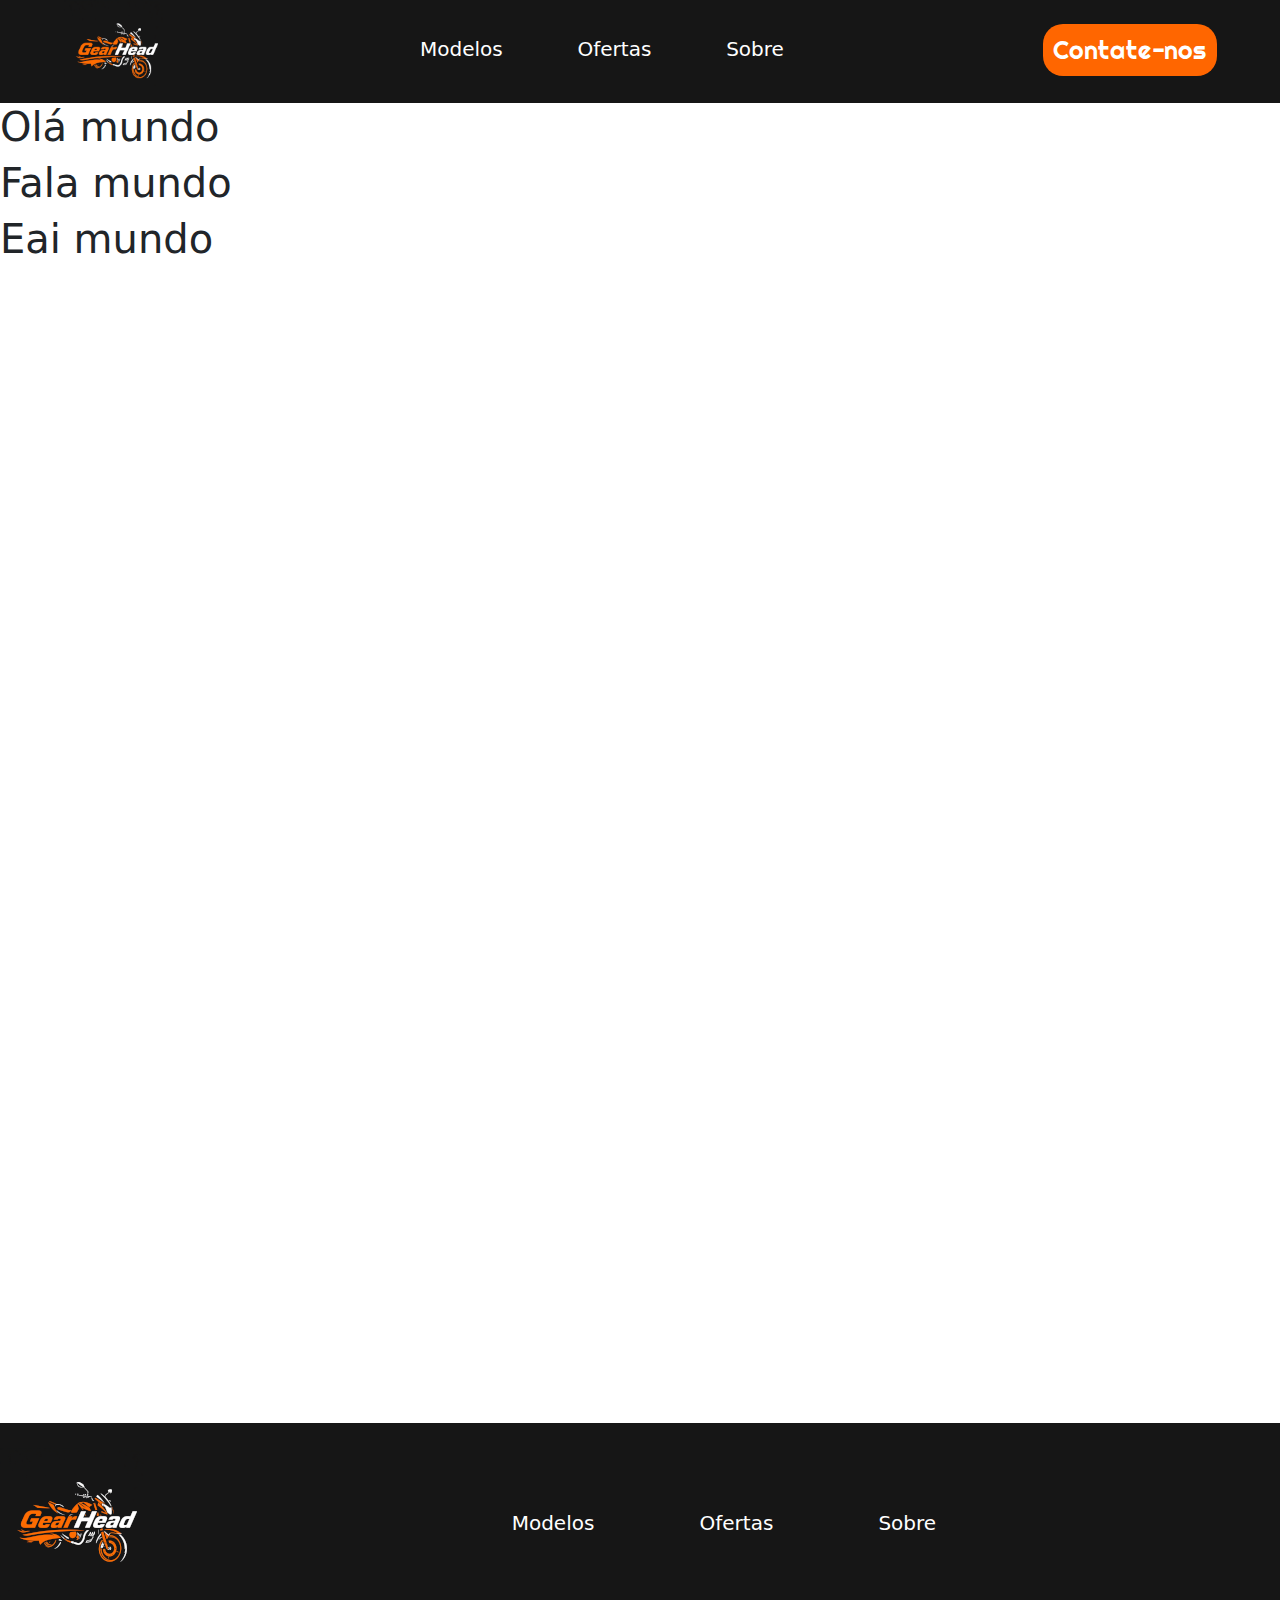
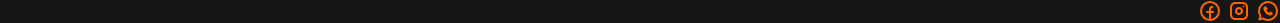
==== commit 29c501c4: "Final definitivo" ====
--- a/index.html
+++ b/index.html
@@ -3,123 +3,110 @@
 <head>
     <meta charset="UTF-8">
     <meta name="viewport" content="width=device-width, initial-scale=1.0">
-    <link rel="stylesheet" href="index.css">
+    <link rel="stylesheet" href="style_menu.css">
+    <link href="https://cdn.jsdelivr.net/npm/bootstrap@5.3.3/dist/css/bootstrap.min.css" rel="stylesheet" integrity="sha384-QWTKZyjpPEjISv5WaRU9OFeRpok6YctnYmDr5pNlyT2bRjXh0JMhjY6hW+ALEwIH" crossorigin="anonymous">
     <link rel="preconnect" href="https://fonts.googleapis.com">
     <link rel="preconnect" href="https://fonts.gstatic.com" crossorigin>
-    <script src="slide.js" defer></script>
-    <script src="menu.js" defer></script>
+    <link href="https://fonts.googleapis.com/css2?family=Righteous&display=swap" rel="stylesheet">
     <title>GearHead</title>
 </head>
-<body>
-    <section>
-        <div class="slider">
-        <div class="slider-content">
-            <input type="radio" name="btn-radio" id="radio1">
-            <input type="radio" name="btn-radio" id="radio2">
-            <input type="radio" name="btn-radio" id="radio3">
+<body class="body_menu">
+    <header>
+        <div><a href="index.html"><img src="Imagens/Logo_150.png" alt="" class="logo"></a></div>
+        <div><button onclick="toggleMenu()" class="menu_icon"><img src="Imagens/menu_fill.png" alt="" width="35px" id="menu_icon"></button></div>
+        <div class="menu_aba">    
+            <ul class="links">
+                <li>
+                    <a class="a_link" href="modelos.html">Modelos</a>
+                </li>
+                <li>
+                    <a class="a_link" href="ofertas.html">Ofertas</a>
+                </li>
+                <li>
+                    <a class="a_link" href="sobre.html">Sobre</a>
+                </li>
+                <li id="li_button">
+                    <a href="contato_cliente.html" class="contato">Contate-nos</a>
+                </li> 
+            </ul>
+        </div>
+    </header>
+    
+    <h1>Olá mundo</h1>
+    <h1>Fala mundo</h1>
+    <h1>Eai mundo</h1>
+    <br>
+    <br>
+    <br>
+    <br>    
+    <br>
+    <br>
+    <br>
+    <br>
+    <br>
+    <br>
+    <br>
+    <br>
+    <br>
+    <br>
+    <br>
+    <br>
+    <br>
+    <br>
+    <br>
+    <br>    
+    <br>
+    <br>
+    <br>
+    <br>
+    <br>
+    <br>
+    <br>
+    <br>
+    <br>
+    <br>
+    <br>
+    <br>
+    <br>
+    <br>
+    <br>
+    <br>    
+    <br>
+    <br>
+    <br>
+    <br>
+    <br>
+    <br>
+    <br>
+    <br>
+    <br>
+    <br>
+    <br>
+    <br>
 
-            <div class="slide-box primeiro">
-               <a href=""> <img class="img-desktop" src="Imagens/AfricaTwinDesk.png" alt="slide 1"></a>
-                <a href=""><img class="img-mobile" src="Imagens/AfricaTwinMob.png" alt="slide 1"></a>
-            </div>
-
-            <div class="slide-box">
-                <a href=""><img class="img-desktop" src="Imagens/DucatiDiavelDesk.png" alt="slide 2"></a>
-                <a href=""><img class="img-mobile" src="Imagens/DucatiDiavelMob.png" alt="slide 2"></a>
-            </div>
-
-            <div class="slide-box">
-                <a href=""><img class="img-desktop" src="Imagens/_FatBoyDesk.png" alt="slide 3"></a>
-                <a href=""><img class="img-mobile" src="Imagens/FatBoyMob.png" alt="slide 3"></a>
-            </div>
-            
-            <div class="nav-auto">
-                <div class="auto-btn1"></div>
-                <div class="auto-btn2"></div>
-                <div class="auto-btn3"></div>
-            </div>
-
-            <div class="nav-manual">
-                <label for="radio1" class="manual-btn"></label>
-                <label for="radio2" class="manual-btn"></label>
-                <label for="radio3" class="manual-btn"></label>
-            </div>
+    <footer class="footer">
+        <div class="logo_footer">
+            <a href="index.html"><img src="Imagens/Logo_150.png" alt=""></a>
         </div>
-    
-    </div>
-    <div class="container">
-        <div class="card">
-            <h1 class="title">APROVEITE OFERTA IMPERDIVEIS!</h1>
-            <p>Descrição:</p>
-            <button>Clique aqui</button>
-        </div>
-        <div class="card">
-            <h1>TORNE-SE UM PILOTO APAIXONADO! </h1>
-            <p>Descrição:</p>
-            <button>Clique aqui</button>
-        </div>
-        <div class="card">
-            <h1>ENCONTRE A MOTO DOS SONHOS</h1>
-            <p>Descrição:</p>
-            <button>Clique aqui</button>
-        </div>
-    </div>
-    <div class="tira">
-        <div>
-            <button>Clique aqui</button>
-        </div>
-        <div>
-            <h2><br>INTERESSADO?<br>SAIBA MAIS SOBRE NOSSOS SERVIÇOS</h2>
-        </div>
-    </div>
-    
-    <h1 class="destaque">MOTOS EM DESTAQUE</h1>
-    
-    <div class="container">
-
-        <div class="ofertas">
-            <a href="">
-            <img class="motos" src="Imagens/DucatiDiavelOfertas.png" alt="Ducati Diavel v4">
-            <div class="baixo">
-            <div class="flex">
-            <h1>Ducati Diavel v4</h1>
-            <img class="ofertaIcon" src="Imagens/DucatiLogo.png" alt="">
-            </div>
-            <p>A partir de R$150.000</p>
-        </div>
-            
-        </a>
+        <div class="inf_footer">
+            <!-- <h4 style="color: white;font-size: 25px;"><strong>Informações:</strong></h4> -->
+            <a href="">Modelos</a>
+        
+        
+            <a href="">Ofertas</a>
+        
+        
+            <a href="">Sobre</a>
         </div>
 
-        <div class="ofertas">
-        <a href="">
-            <img class="motos" src="Imagens/AfricaTwinOferta.png" alt="CRF 1100L Africa Twin">
-            <div class="baixo">
-                <div class="flex">
-                    <h1>CRF 1100L Africa Twin </h1>
-                    <img class="ofertaIcon" src="Imagens/HondaLogo.png" alt="">
-                </div>
-                <p>A partir de R$81.000</p>
-            </div>
-        </a>
+        <div id="rede_social">
+            <a href="https://pt-br.facebook.com/"><img src="Imagens/facebook_line.png" alt=""></a>
+            <a href="https://www.instagram.com/"><img src="Imagens/ins_line.png" alt=""></a>
+            <a href="https://web.whatsapp.com/"><img src="Imagens/whatsapp_line.png" alt=""></a>
         </div>
-        
-        <div class="ofertas">
-        <a href="">
-            <img class="motos" src="Imagens/FatBoyOfertas.png" alt="Fat Boy 114">
-            <div class="baixo">
-                <div class="flex">
-            <h1>Fat Boy 114</h1>
-            <img class="ofertaIcon" src="Imagens/HarleyLogo.png" alt="">
-                 </div>
-            <p>A partir de R$129.000</p>
-            </div>
-        </div>
-        </a>
-        </div>
-    </div>
-    
-</section>
+    </footer>
 
+    <script src="https://cdn.jsdelivr.net/npm/bootstrap@5.3.3/dist/js/bootstrap.bundle.min.js" integrity="sha384-YvpcrYf0tY3lHB60NNkmXc5s9fDVZLESaAA55NDzOxhy9GkcIdslK1eN7N6jIeHz" crossorigin="anonymous"></script>
+    <script src="menu.js"></script>
 </body>
 </html>--- a/style_menu.css
+++ b/style_menu.css
@@ -0,0 +1,199 @@
+.body_menu{
+    margin: 0;
+}
+
+header{
+    background-color: rgba(22, 22, 22, 1);
+    height: 103px;
+}
+
+.logo {
+    width: 103px;
+    height: 103px;
+    margin-left: 5%;
+    display: flex;
+    position: absolute;
+}
+
+.footer .logo_footer{
+  width:150px;
+  height: 150px;
+  
+
+}
+
+.menu_icon{
+    display: none;
+    position: absolute;
+    margin-left: 80%;
+    margin-top: 32px;
+    width: 32px;
+    height: 32px;
+    padding: 0px 0px;
+    border: 0;
+    background-color: rgba(22, 22, 22, 1);
+}
+
+.footer{
+  background-color: rgba(22, 22, 22, 1);
+  /* Retirar depois */
+  /* display: flex;
+  justify-content: flex-end;
+  align-self: flex-end; */
+  width: 100%;
+  height:200px;
+  display: flex;
+  justify-content:space-between;
+  align-items: center;
+  flex-direction: row;
+  position: absolute;
+}
+
+.footer .inf_footer a{
+  margin:100px;
+  margin-right: 0;
+  text-decoration: none;
+  color: white;
+  font-size: 20px;
+}
+
+.footer #rede_social{
+  align-self: flex-end;
+}
+
+/*---------Menu mobile----------*/
+
+@media (max-width: 960px) {
+  .links {
+      display: none; /* Esconde o menu inicialmente */
+      flex-direction: column;
+      position: absolute;
+      top: 103px;
+      right: 0;
+      width: 100%;
+      background-color: rgba(22, 22, 22, 1);
+      height: 100%;
+  }
+  .links.active {
+      display: flex; /* Exibe o menu quando ativado */
+      
+  }
+
+  .menu_icon {
+      display: block; /* Exibe o ícone de menu sanduíche */
+      
+  }
+
+
+  .menu_aba{
+      flex-direction: column;
+      width: 100%;
+      text-align: justify;
+      margin-left: 0;
+      height: 100;
+      
+  }
+
+  .menu_aba ul li {
+      margin: 0px;
+           
+  }
+
+  ul li .a_link{
+    font-size: 25px;
+    text-align: start;
+    border: 10;
+    border-color: rgb(72, 72, 72);
+    border-style: double;
+    border-top: 0;
+    border-left: 0;
+    border-right: 0;
+    padding: 30px 0;
+    font-family: 'Righteous',sans-serif;
+  }
+
+  #li_button{
+    position:absolute;
+    float: none;
+    margin-top: 20px;
+  }
+
+  #li_button a.contato{
+    color: rgba(255, 102, 0, 1);
+    background-color: rgba(22, 22, 22, 1);
+    border-radius: 20px;
+    padding: 0px;
+    font-family: 'Righteous',sans-serif;
+    font-size: 25px;
+    text-decoration: none;
+    
+    }
+
+    .footer .inf_footer a{
+      margin:20%;
+      text-decoration: none;
+      color: white;
+      font-size: 20px;
+    }
+}
+
+
+
+  /*----------Menu_desktop----------*/  
+
+
+ .teste{
+  font-size: 0%;
+ }
+
+@media (max-width:2400px) {
+  
+  .menu_aba ul {
+    list-style-type: none;
+    margin-left: 30%;
+    padding: 20px;
+    overflow: hidden;
+    background-color: rgba(22, 22, 22, 1);
+  }
+
+  .menu_aba ul li{
+    margin-right: 5%;
+  }
+
+  .a_link:hover{
+    color: rgba(255, 102, 0, 1);
+  }
+
+  #li_button{
+    position: relative;
+    float: right;
+    margin-top: 12px;
+  }
+
+  #li_button .contato{
+    background-color: rgba(255, 102, 0, 1);
+    border-radius: 20px;
+    padding: 8px;
+    font-family: 'Righteous',sans-serif;
+    font-size: 25px;
+    padding: 10px;
+    color: white;
+    text-decoration: none;
+
+  }
+
+  .menu_aba li {
+    display: inline;
+    float: left;
+  }
+  
+  li .a_link {
+    display: block;
+    color: white;
+    text-align: center;
+    padding: 14px 16px;
+    text-decoration: none;
+    font-size: 20px;
+  }
+
+}
